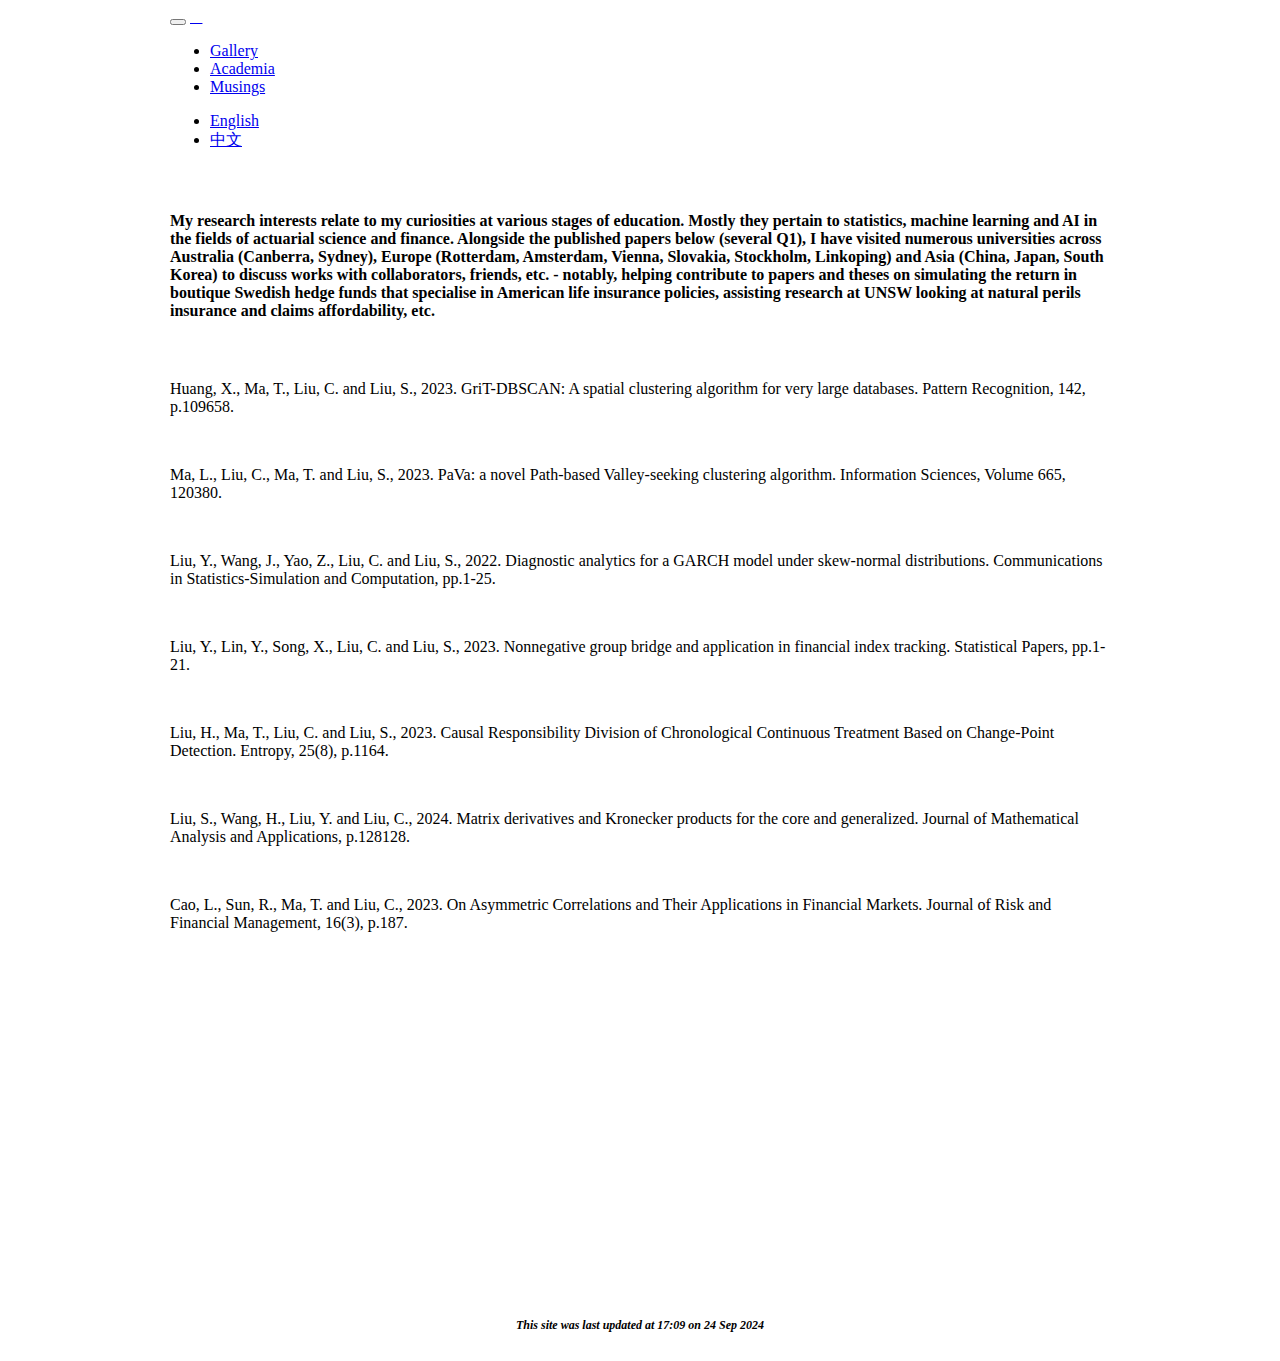
==== docs/academia_en.html @ af077ebf "g" ====
<!DOCTYPE html>

<html>

<head>

<meta charset="utf-8" />
<meta name="generator" content="pandoc" />
<meta http-equiv="X-UA-Compatible" content="IE=EDGE" />




<title>academia_en.knit</title>

<script src="site_libs/header-attrs-2.22/header-attrs.js"></script>
<script src="site_libs/jquery-3.6.0/jquery-3.6.0.min.js"></script>
<meta name="viewport" content="width=device-width, initial-scale=1" />
<link href="site_libs/bootstrap-3.3.5/css/yeti.min.css" rel="stylesheet" />
<script src="site_libs/bootstrap-3.3.5/js/bootstrap.min.js"></script>
<script src="site_libs/bootstrap-3.3.5/shim/html5shiv.min.js"></script>
<script src="site_libs/bootstrap-3.3.5/shim/respond.min.js"></script>
<style>h1 {font-size: 34px;}
       h1.title {font-size: 38px;}
       h2 {font-size: 30px;}
       h3 {font-size: 24px;}
       h4 {font-size: 18px;}
       h5 {font-size: 16px;}
       h6 {font-size: 12px;}
       code {color: inherit; background-color: rgba(0, 0, 0, 0.04);}
       pre:not([class]) { background-color: white }</style>
<script src="site_libs/navigation-1.1/tabsets.js"></script>
<link href="site_libs/highlightjs-9.12.0/textmate.css" rel="stylesheet" />
<script src="site_libs/highlightjs-9.12.0/highlight.js"></script>
<script>
document.addEventListener("DOMContentLoaded", function () {
  console.log("scripts.js loaded");

  let langEn = document.getElementById("lang-en");
  let langZh = document.getElementById("lang-zh");

  if (!langEn || !langZh) {
    console.error("Language toggle buttons not found.");
    return;
  }

  function toggleLanguage(targetLang) {
    let currentPath = window.location.pathname;

    // Handle root URL case
    if (currentPath === '/' || currentPath === '/index.html' || currentPath === '/index_en.html') {
      if (targetLang === 'zh') {
        window.location.href = '/index_zh.html';
      } else {
        window.location.href = '/index_en.html';
      }
      return; // Exit function to prevent further execution
    }

    // Handle switching between _en and _zh
    if (targetLang === 'zh' && currentPath.includes('_en')) {
      currentPath = currentPath.replace('_en', '_zh');
    } else if (targetLang === 'en' && currentPath.includes('_zh')) {
      currentPath = currentPath.replace('_zh', '_en');
    }

    const newUrl = window.location.origin + currentPath;
    console.log("New URL: ", newUrl);
    window.location.href = newUrl;
  }

  langEn.addEventListener("click", function() { toggleLanguage('en'); });
  langZh.addEventListener("click", function() { toggleLanguage('zh'); });
});

$(document).ready(function() {
  // Fade in body on page load
  $('body').addClass('loaded');

  // Fade out body and navigate when clicking a link
  $('a').click(function(e) {
    e.preventDefault();
    var href = $(this).attr('href');
    
    // Add fading class to initiate fade-out effect
    $('body').addClass('fading');
    
    // Navigate to new page after fade-out animation
    setTimeout(function() {
      window.location.href = href;
    }, 1000); // Adjust timing to match your animation duration
  });
});

</script>

<style type="text/css">
  code{white-space: pre-wrap;}
  span.smallcaps{font-variant: small-caps;}
  span.underline{text-decoration: underline;}
  div.column{display: inline-block; vertical-align: top; width: 50%;}
  div.hanging-indent{margin-left: 1.5em; text-indent: -1.5em;}
  ul.task-list{list-style: none;}
    </style>

<style type="text/css">code{white-space: pre;}</style>
<script type="text/javascript">
if (window.hljs) {
  hljs.configure({languages: []});
  hljs.initHighlightingOnLoad();
  if (document.readyState && document.readyState === "complete") {
    window.setTimeout(function() { hljs.initHighlighting(); }, 0);
  }
}
</script>






<link rel="stylesheet" href="styles.css" type="text/css" />



<style type = "text/css">
.main-container {
  max-width: 940px;
  margin-left: auto;
  margin-right: auto;
}
img {
  max-width:100%;
}
.tabbed-pane {
  padding-top: 12px;
}
.html-widget {
  margin-bottom: 20px;
}
button.code-folding-btn:focus {
  outline: none;
}
summary {
  display: list-item;
}
details > summary > p:only-child {
  display: inline;
}
pre code {
  padding: 0;
}
</style>


<style type="text/css">
.dropdown-submenu {
  position: relative;
}
.dropdown-submenu>.dropdown-menu {
  top: 0;
  left: 100%;
  margin-top: -6px;
  margin-left: -1px;
  border-radius: 0 6px 6px 6px;
}
.dropdown-submenu:hover>.dropdown-menu {
  display: block;
}
.dropdown-submenu>a:after {
  display: block;
  content: " ";
  float: right;
  width: 0;
  height: 0;
  border-color: transparent;
  border-style: solid;
  border-width: 5px 0 5px 5px;
  border-left-color: #cccccc;
  margin-top: 5px;
  margin-right: -10px;
}
.dropdown-submenu:hover>a:after {
  border-left-color: #adb5bd;
}
.dropdown-submenu.pull-left {
  float: none;
}
.dropdown-submenu.pull-left>.dropdown-menu {
  left: -100%;
  margin-left: 10px;
  border-radius: 6px 0 6px 6px;
}
</style>

<script type="text/javascript">
// manage active state of menu based on current page
$(document).ready(function () {
  // active menu anchor
  href = window.location.pathname
  href = href.substr(href.lastIndexOf('/') + 1)
  if (href === "")
    href = "index.html";
  var menuAnchor = $('a[href="' + href + '"]');

  // mark the anchor link active (and if it's in a dropdown, also mark that active)
  var dropdown = menuAnchor.closest('li.dropdown');
  if (window.bootstrap) { // Bootstrap 4+
    menuAnchor.addClass('active');
    dropdown.find('> .dropdown-toggle').addClass('active');
  } else { // Bootstrap 3
    menuAnchor.parent().addClass('active');
    dropdown.addClass('active');
  }

  // Navbar adjustments
  var navHeight = $(".navbar").first().height() + 15;
  var style = document.createElement('style');
  var pt = "padding-top: " + navHeight + "px; ";
  var mt = "margin-top: -" + navHeight + "px; ";
  var css = "";
  // offset scroll position for anchor links (for fixed navbar)
  for (var i = 1; i <= 6; i++) {
    css += ".section h" + i + "{ " + pt + mt + "}\n";
  }
  style.innerHTML = "body {" + pt + "padding-bottom: 40px; }\n" + css;
  document.head.appendChild(style);
});
</script>

<!-- tabsets -->

<style type="text/css">
.tabset-dropdown > .nav-tabs {
  display: inline-table;
  max-height: 500px;
  min-height: 44px;
  overflow-y: auto;
  border: 1px solid #ddd;
  border-radius: 4px;
}

.tabset-dropdown > .nav-tabs > li.active:before, .tabset-dropdown > .nav-tabs.nav-tabs-open:before {
  content: "\e259";
  font-family: 'Glyphicons Halflings';
  display: inline-block;
  padding: 10px;
  border-right: 1px solid #ddd;
}

.tabset-dropdown > .nav-tabs.nav-tabs-open > li.active:before {
  content: "\e258";
  font-family: 'Glyphicons Halflings';
  border: none;
}

.tabset-dropdown > .nav-tabs > li.active {
  display: block;
}

.tabset-dropdown > .nav-tabs > li > a,
.tabset-dropdown > .nav-tabs > li > a:focus,
.tabset-dropdown > .nav-tabs > li > a:hover {
  border: none;
  display: inline-block;
  border-radius: 4px;
  background-color: transparent;
}

.tabset-dropdown > .nav-tabs.nav-tabs-open > li {
  display: block;
  float: none;
}

.tabset-dropdown > .nav-tabs > li {
  display: none;
}
</style>

<!-- code folding -->




</head>

<body>


<div class="container-fluid main-container">




<div class="navbar navbar-default  navbar-fixed-top" role="navigation">
  <div class="container">
    <div class="navbar-header">
      <button type="button" class="navbar-toggle collapsed" data-toggle="collapse" data-bs-toggle="collapse" data-target="#navbar" data-bs-target="#navbar">
        <span class="icon-bar"></span>
        <span class="icon-bar"></span>
        <span class="icon-bar"></span>
      </button>
      <a class="navbar-brand" href="index.html">𓉞</a>
    </div>
    <div id="navbar" class="navbar-collapse collapse">
      <ul class="nav navbar-nav">
        <li>
  <a href="work_en.html">Gallery</a>
</li>
<li>
  <a href="academia_en.html">Academia</a>
</li>
<li>
  <a href="musings_en.html">Musings</a>
</li>
      </ul>
      <ul class="nav navbar-nav navbar-right">
        <li>
  <a href="#">English</a>
</li>
<li>
  <a href="#">中文</a>
</li>
      </ul>
    </div><!--/.nav-collapse -->
  </div><!--/.container -->
</div><!--/.navbar -->

<div id="header">




</div>


<p><br></p>
<h5>
My research interests relate to my curiosities at various stages of
education. Mostly they pertain to statistics, machine learning and AI in
the fields of actuarial science and finance. Alongside the published
papers below (several Q1), I have visited numerous universities across
Australia (Canberra, Sydney), Europe (Rotterdam, Amsterdam, Vienna,
Slovakia, Stockholm, Linkoping) and Asia (China, Japan, South Korea) to
discuss works with collaborators, friends, etc. - notably, helping
contribute to papers and theses on simulating the return in boutique
Swedish hedge funds that specialise in American life insurance policies,
assisting research at UNSW looking at natural perils insurance and
claims affordability, etc.
</h5>
<p><br></p>
<p>Huang, X., Ma, T., Liu, C. and Liu, S., 2023. GriT-DBSCAN: A spatial
clustering algorithm for very large databases. Pattern Recognition, 142,
p.109658.</p>
<p><br></p>
<p>Ma, L., Liu, C., Ma, T. and Liu, S., 2023. PaVa: a novel Path-based
Valley-seeking clustering algorithm. Information Sciences, Volume 665,
120380.</p>
<p><br></p>
<p>Liu, Y., Wang, J., Yao, Z., Liu, C. and Liu, S., 2022. Diagnostic
analytics for a GARCH model under skew-normal distributions.
Communications in Statistics-Simulation and Computation, pp.1-25.</p>
<p><br></p>
<p>Liu, Y., Lin, Y., Song, X., Liu, C. and Liu, S., 2023. Nonnegative
group bridge and application in financial index tracking. Statistical
Papers, pp.1-21.</p>
<p><br></p>
<p>Liu, H., Ma, T., Liu, C. and Liu, S., 2023. Causal Responsibility
Division of Chronological Continuous Treatment Based on Change-Point
Detection. Entropy, 25(8), p.1164.</p>
<p><br></p>
<p>Liu, S., Wang, H., Liu, Y. and Liu, C., 2024. Matrix derivatives and
Kronecker products for the core and generalized. Journal of Mathematical
Analysis and Applications, p.128128.</p>
<p><br></p>
<p>Cao, L., Sun, R., Ma, T. and Liu, C., 2023. On Asymmetric
Correlations and Their Applications in Financial Markets. Journal of
Risk and Financial Management, 16(3), p.187.</p>
<p><br> <br> <br> <br> <br> <br> <br> <br> <br> <br> <br> <br> <br> <br>
<br> <br> <br> <br> <br></p>
<h6>
<center>
<em>This site was last updated at 17:09 on 24 Sep 2024</em>
</center>
</h6>




</div>

<script>

// add bootstrap table styles to pandoc tables
function bootstrapStylePandocTables() {
  $('tr.odd').parent('tbody').parent('table').addClass('table table-condensed');
}
$(document).ready(function () {
  bootstrapStylePandocTables();
});


</script>

<!-- tabsets -->

<script>
$(document).ready(function () {
  window.buildTabsets("TOC");
});

$(document).ready(function () {
  $('.tabset-dropdown > .nav-tabs > li').click(function () {
    $(this).parent().toggleClass('nav-tabs-open');
  });
});
</script>

<!-- code folding -->


<!-- dynamically load mathjax for compatibility with self-contained -->
<script>
  (function () {
    var script = document.createElement("script");
    script.type = "text/javascript";
    script.src  = "https://mathjax.rstudio.com/latest/MathJax.js?config=TeX-AMS-MML_HTMLorMML";
    document.getElementsByTagName("head")[0].appendChild(script);
  })();
</script>

</body>
</html>
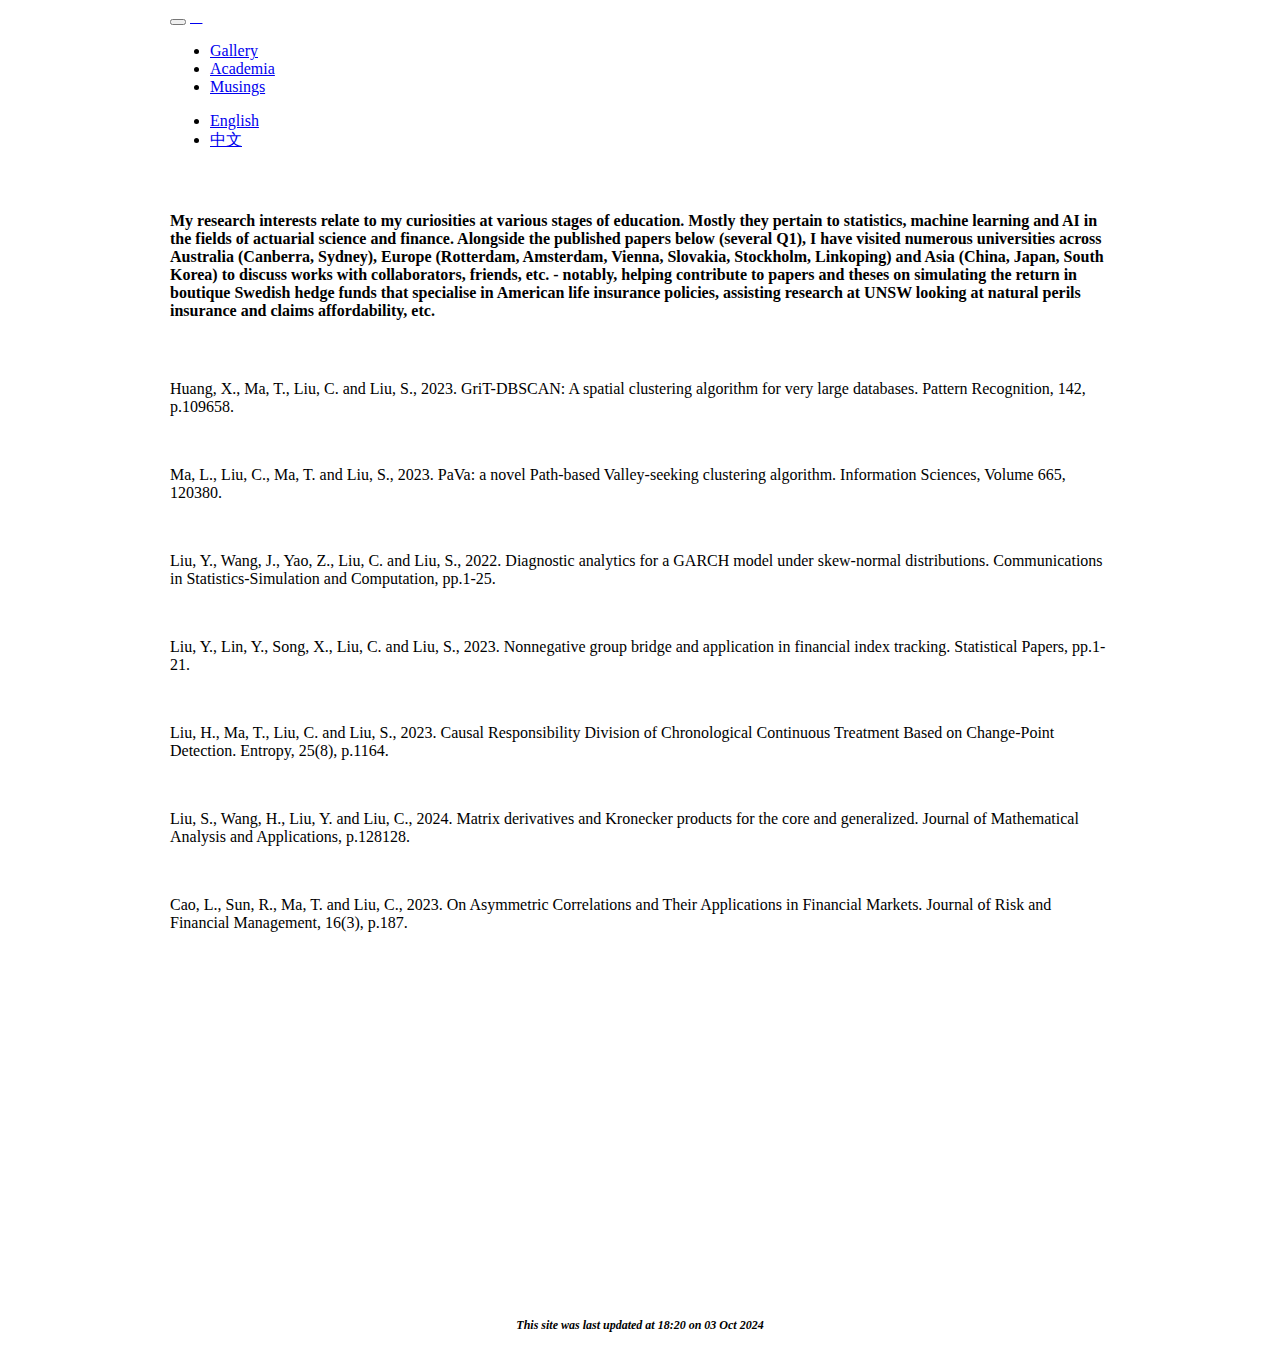
==== commit b7f4bc46: "Your commit message here" ====
--- a/docs/academia_en.html
+++ b/docs/academia_en.html
@@ -1,26 +1,26 @@
 <!DOCTYPE html>
-
 <html>
-
-<head>
-
-<meta charset="utf-8" />
-<meta name="generator" content="pandoc" />
-<meta http-equiv="X-UA-Compatible" content="IE=EDGE" />
-
-
-
-
-<title>academia_en.knit</title>
-
-<script src="site_libs/header-attrs-2.22/header-attrs.js"></script>
-<script src="site_libs/jquery-3.6.0/jquery-3.6.0.min.js"></script>
-<meta name="viewport" content="width=device-width, initial-scale=1" />
-<link href="site_libs/bootstrap-3.3.5/css/yeti.min.css" rel="stylesheet" />
-<script src="site_libs/bootstrap-3.3.5/js/bootstrap.min.js"></script>
-<script src="site_libs/bootstrap-3.3.5/shim/html5shiv.min.js"></script>
-<script src="site_libs/bootstrap-3.3.5/shim/respond.min.js"></script>
-<style>h1 {font-size: 34px;}
+ <head>
+  <meta charset="utf-8"/>
+  <meta content="pandoc" name="generator"/>
+  <meta content="IE=EDGE" http-equiv="X-UA-Compatible"/>
+  <title>
+   academia_en.knit
+  </title>
+  <script src="site_libs/header-attrs-2.22/header-attrs.js">
+  </script>
+  <script src="site_libs/jquery-3.6.0/jquery-3.6.0.min.js">
+  </script>
+  <meta content="width=device-width, initial-scale=1" name="viewport"/>
+  <link href="site_libs/bootstrap-3.3.5/css/yeti.min.css" rel="stylesheet"/>
+  <script src="site_libs/bootstrap-3.3.5/js/bootstrap.min.js">
+  </script>
+  <script src="site_libs/bootstrap-3.3.5/shim/html5shiv.min.js">
+  </script>
+  <script src="site_libs/bootstrap-3.3.5/shim/respond.min.js">
+  </script>
+  <style>
+   h1 {font-size: 34px;}
        h1.title {font-size: 38px;}
        h2 {font-size: 30px;}
        h3 {font-size: 24px;}
@@ -28,12 +28,15 @@
        h5 {font-size: 16px;}
        h6 {font-size: 12px;}
        code {color: inherit; background-color: rgba(0, 0, 0, 0.04);}
-       pre:not([class]) { background-color: white }</style>
-<script src="site_libs/navigation-1.1/tabsets.js"></script>
-<link href="site_libs/highlightjs-9.12.0/textmate.css" rel="stylesheet" />
-<script src="site_libs/highlightjs-9.12.0/highlight.js"></script>
-<script>
-document.addEventListener("DOMContentLoaded", function () {
+       pre:not([class]) { background-color: white }
+  </style>
+  <script src="site_libs/navigation-1.1/tabsets.js">
+  </script>
+  <link href="site_libs/highlightjs-9.12.0/textmate.css" rel="stylesheet"/>
+  <script src="site_libs/highlightjs-9.12.0/highlight.js">
+  </script>
+  <script>
+   document.addEventListener("DOMContentLoaded", function () {
   console.log("scripts.js loaded");
 
   let langEn = document.getElementById("lang-en");
@@ -91,40 +94,30 @@
     }, 1000); // Adjust timing to match your animation duration
   });
 });
-
-</script>
-
-<style type="text/css">
-  code{white-space: pre-wrap;}
+  </script>
+  <style type="text/css">
+   code{white-space: pre-wrap;}
   span.smallcaps{font-variant: small-caps;}
   span.underline{text-decoration: underline;}
   div.column{display: inline-block; vertical-align: top; width: 50%;}
   div.hanging-indent{margin-left: 1.5em; text-indent: -1.5em;}
   ul.task-list{list-style: none;}
-    </style>
-
-<style type="text/css">code{white-space: pre;}</style>
-<script type="text/javascript">
-if (window.hljs) {
+  </style>
+  <style type="text/css">
+   code{white-space: pre;}
+  </style>
+  <script type="text/javascript">
+   if (window.hljs) {
   hljs.configure({languages: []});
   hljs.initHighlightingOnLoad();
   if (document.readyState && document.readyState === "complete") {
     window.setTimeout(function() { hljs.initHighlighting(); }, 0);
   }
 }
-</script>
-
-
-
-
-
-
-<link rel="stylesheet" href="styles.css" type="text/css" />
-
-
-
-<style type = "text/css">
-.main-container {
+  </script>
+  <link href="styles.css" rel="stylesheet" type="text/css"/>
+  <style type="text/css">
+   .main-container {
   max-width: 940px;
   margin-left: auto;
   margin-right: auto;
@@ -150,11 +143,9 @@
 pre code {
   padding: 0;
 }
-</style>
-
-
-<style type="text/css">
-.dropdown-submenu {
+  </style>
+  <style type="text/css">
+   .dropdown-submenu {
   position: relative;
 }
 .dropdown-submenu>.dropdown-menu {
@@ -191,10 +182,9 @@
   margin-left: 10px;
   border-radius: 6px 0 6px 6px;
 }
-</style>
-
-<script type="text/javascript">
-// manage active state of menu based on current page
+  </style>
+  <script type="text/javascript">
+   // manage active state of menu based on current page
 $(document).ready(function () {
   // active menu anchor
   href = window.location.pathname
@@ -226,12 +216,10 @@
   style.innerHTML = "body {" + pt + "padding-bottom: 40px; }\n" + css;
   document.head.appendChild(style);
 });
-</script>
-
-<!-- tabsets -->
-
-<style type="text/css">
-.tabset-dropdown > .nav-tabs {
+  </script>
+  <!-- tabsets -->
+  <style type="text/css">
+   .tabset-dropdown > .nav-tabs {
   display: inline-table;
   max-height: 500px;
   min-height: 44px;
@@ -275,68 +263,69 @@
 .tabset-dropdown > .nav-tabs > li {
   display: none;
 }
-</style>
-
-<!-- code folding -->
-
-
-
-
-</head>
-
-<body>
-
-
-<div class="container-fluid main-container">
-
-
-
-
-<div class="navbar navbar-default  navbar-fixed-top" role="navigation">
-  <div class="container">
-    <div class="navbar-header">
-      <button type="button" class="navbar-toggle collapsed" data-toggle="collapse" data-bs-toggle="collapse" data-target="#navbar" data-bs-target="#navbar">
-        <span class="icon-bar"></span>
-        <span class="icon-bar"></span>
-        <span class="icon-bar"></span>
+  </style>
+  <!-- code folding -->
+ </head>
+ <body>
+  <div class="container-fluid main-container">
+   <div class="navbar navbar-default navbar-fixed-top" role="navigation">
+    <div class="container">
+     <div class="navbar-header">
+      <button class="navbar-toggle collapsed" data-bs-target="#navbar" data-bs-toggle="collapse" data-target="#navbar" data-toggle="collapse" type="button">
+       <span class="icon-bar">
+       </span>
+       <span class="icon-bar">
+       </span>
+       <span class="icon-bar">
+       </span>
       </button>
-      <a class="navbar-brand" href="index.html">𓉞</a>
-    </div>
-    <div id="navbar" class="navbar-collapse collapse">
+      <a class="navbar-brand" href="index_en.html">
+       𓉞
+      </a>
+     </div>
+     <div class="navbar-collapse collapse" id="navbar">
       <ul class="nav navbar-nav">
-        <li>
-  <a href="work_en.html">Gallery</a>
-</li>
-<li>
-  <a href="academia_en.html">Academia</a>
-</li>
-<li>
-  <a href="musings_en.html">Musings</a>
-</li>
+       <li>
+        <a href="work_en.html">
+         Gallery
+        </a>
+       </li>
+       <li>
+        <a href="academia_en.html">
+         Academia
+        </a>
+       </li>
+       <li>
+        <a href="musings_en.html">
+         Musings
+        </a>
+       </li>
       </ul>
       <ul class="nav navbar-nav navbar-right">
-        <li>
-  <a href="#">English</a>
-</li>
-<li>
-  <a href="#">中文</a>
-</li>
+       <li id="lang-en">
+        <a href="#">
+         English
+        </a>
+       </li>
+       <li id="lang-zh">
+        <a href="#">
+         中文
+        </a>
+       </li>
       </ul>
-    </div><!--/.nav-collapse -->
-  </div><!--/.container -->
-</div><!--/.navbar -->
-
-<div id="header">
-
-
-
-
-</div>
-
-
-<p><br></p>
-<h5>
-My research interests relate to my curiosities at various stages of
+     </div>
+     <!--/.nav-collapse -->
+    </div>
+    <!--/.container -->
+   </div>
+   <!--/.navbar -->
+   <div id="header">
+   </div>
+   <p>
+    <br/>
+   </p>
+   <h5>
+    My research interests relate to my curiosities at various stages of
 education. Mostly they pertain to statistics, machine learning and AI in
 the fields of actuarial science and finance. Alongside the published
 papers below (several Q1), I have visited numerous universities across
@@ -347,65 +336,104 @@
 Swedish hedge funds that specialise in American life insurance policies,
 assisting research at UNSW looking at natural perils insurance and
 claims affordability, etc.
-</h5>
-<p><br></p>
-<p>Huang, X., Ma, T., Liu, C. and Liu, S., 2023. GriT-DBSCAN: A spatial
+   </h5>
+   <p>
+    <br/>
+   </p>
+   <p>
+    Huang, X., Ma, T., Liu, C. and Liu, S., 2023. GriT-DBSCAN: A spatial
 clustering algorithm for very large databases. Pattern Recognition, 142,
-p.109658.</p>
-<p><br></p>
-<p>Ma, L., Liu, C., Ma, T. and Liu, S., 2023. PaVa: a novel Path-based
+p.109658.
+   </p>
+   <p>
+    <br/>
+   </p>
+   <p>
+    Ma, L., Liu, C., Ma, T. and Liu, S., 2023. PaVa: a novel Path-based
 Valley-seeking clustering algorithm. Information Sciences, Volume 665,
-120380.</p>
-<p><br></p>
-<p>Liu, Y., Wang, J., Yao, Z., Liu, C. and Liu, S., 2022. Diagnostic
+120380.
+   </p>
+   <p>
+    <br/>
+   </p>
+   <p>
+    Liu, Y., Wang, J., Yao, Z., Liu, C. and Liu, S., 2022. Diagnostic
 analytics for a GARCH model under skew-normal distributions.
-Communications in Statistics-Simulation and Computation, pp.1-25.</p>
-<p><br></p>
-<p>Liu, Y., Lin, Y., Song, X., Liu, C. and Liu, S., 2023. Nonnegative
+Communications in Statistics-Simulation and Computation, pp.1-25.
+   </p>
+   <p>
+    <br/>
+   </p>
+   <p>
+    Liu, Y., Lin, Y., Song, X., Liu, C. and Liu, S., 2023. Nonnegative
 group bridge and application in financial index tracking. Statistical
-Papers, pp.1-21.</p>
-<p><br></p>
-<p>Liu, H., Ma, T., Liu, C. and Liu, S., 2023. Causal Responsibility
+Papers, pp.1-21.
+   </p>
+   <p>
+    <br/>
+   </p>
+   <p>
+    Liu, H., Ma, T., Liu, C. and Liu, S., 2023. Causal Responsibility
 Division of Chronological Continuous Treatment Based on Change-Point
-Detection. Entropy, 25(8), p.1164.</p>
-<p><br></p>
-<p>Liu, S., Wang, H., Liu, Y. and Liu, C., 2024. Matrix derivatives and
+Detection. Entropy, 25(8), p.1164.
+   </p>
+   <p>
+    <br/>
+   </p>
+   <p>
+    Liu, S., Wang, H., Liu, Y. and Liu, C., 2024. Matrix derivatives and
 Kronecker products for the core and generalized. Journal of Mathematical
-Analysis and Applications, p.128128.</p>
-<p><br></p>
-<p>Cao, L., Sun, R., Ma, T. and Liu, C., 2023. On Asymmetric
+Analysis and Applications, p.128128.
+   </p>
+   <p>
+    <br/>
+   </p>
+   <p>
+    Cao, L., Sun, R., Ma, T. and Liu, C., 2023. On Asymmetric
 Correlations and Their Applications in Financial Markets. Journal of
-Risk and Financial Management, 16(3), p.187.</p>
-<p><br> <br> <br> <br> <br> <br> <br> <br> <br> <br> <br> <br> <br> <br>
-<br> <br> <br> <br> <br></p>
-<h6>
-<center>
-<em>This site was last updated at 17:09 on 24 Sep 2024</em>
-</center>
-</h6>
-
-
-
-
-</div>
-
-<script>
-
-// add bootstrap table styles to pandoc tables
+Risk and Financial Management, 16(3), p.187.
+   </p>
+   <p>
+    <br/>
+    <br/>
+    <br/>
+    <br/>
+    <br/>
+    <br/>
+    <br/>
+    <br/>
+    <br/>
+    <br/>
+    <br/>
+    <br/>
+    <br/>
+    <br/>
+    <br/>
+    <br/>
+    <br/>
+    <br/>
+    <br/>
+   </p>
+   <h6>
+    <center>
+     <em>
+      This site was last updated at 18:20 on 03 Oct 2024
+     </em>
+    </center>
+   </h6>
+  </div>
+  <script>
+   // add bootstrap table styles to pandoc tables
 function bootstrapStylePandocTables() {
   $('tr.odd').parent('tbody').parent('table').addClass('table table-condensed');
 }
 $(document).ready(function () {
   bootstrapStylePandocTables();
 });
-
-
-</script>
-
-<!-- tabsets -->
-
-<script>
-$(document).ready(function () {
+  </script>
+  <!-- tabsets -->
+  <script>
+   $(document).ready(function () {
   window.buildTabsets("TOC");
 });
 
@@ -414,20 +442,16 @@
     $(this).parent().toggleClass('nav-tabs-open');
   });
 });
-</script>
-
-<!-- code folding -->
-
-
-<!-- dynamically load mathjax for compatibility with self-contained -->
-<script>
-  (function () {
+  </script>
+  <!-- code folding -->
+  <!-- dynamically load mathjax for compatibility with self-contained -->
+  <script>
+   (function () {
     var script = document.createElement("script");
     script.type = "text/javascript";
     script.src  = "https://mathjax.rstudio.com/latest/MathJax.js?config=TeX-AMS-MML_HTMLorMML";
     document.getElementsByTagName("head")[0].appendChild(script);
   })();
-</script>
-
-</body>
+  </script>
+ </body>
 </html>
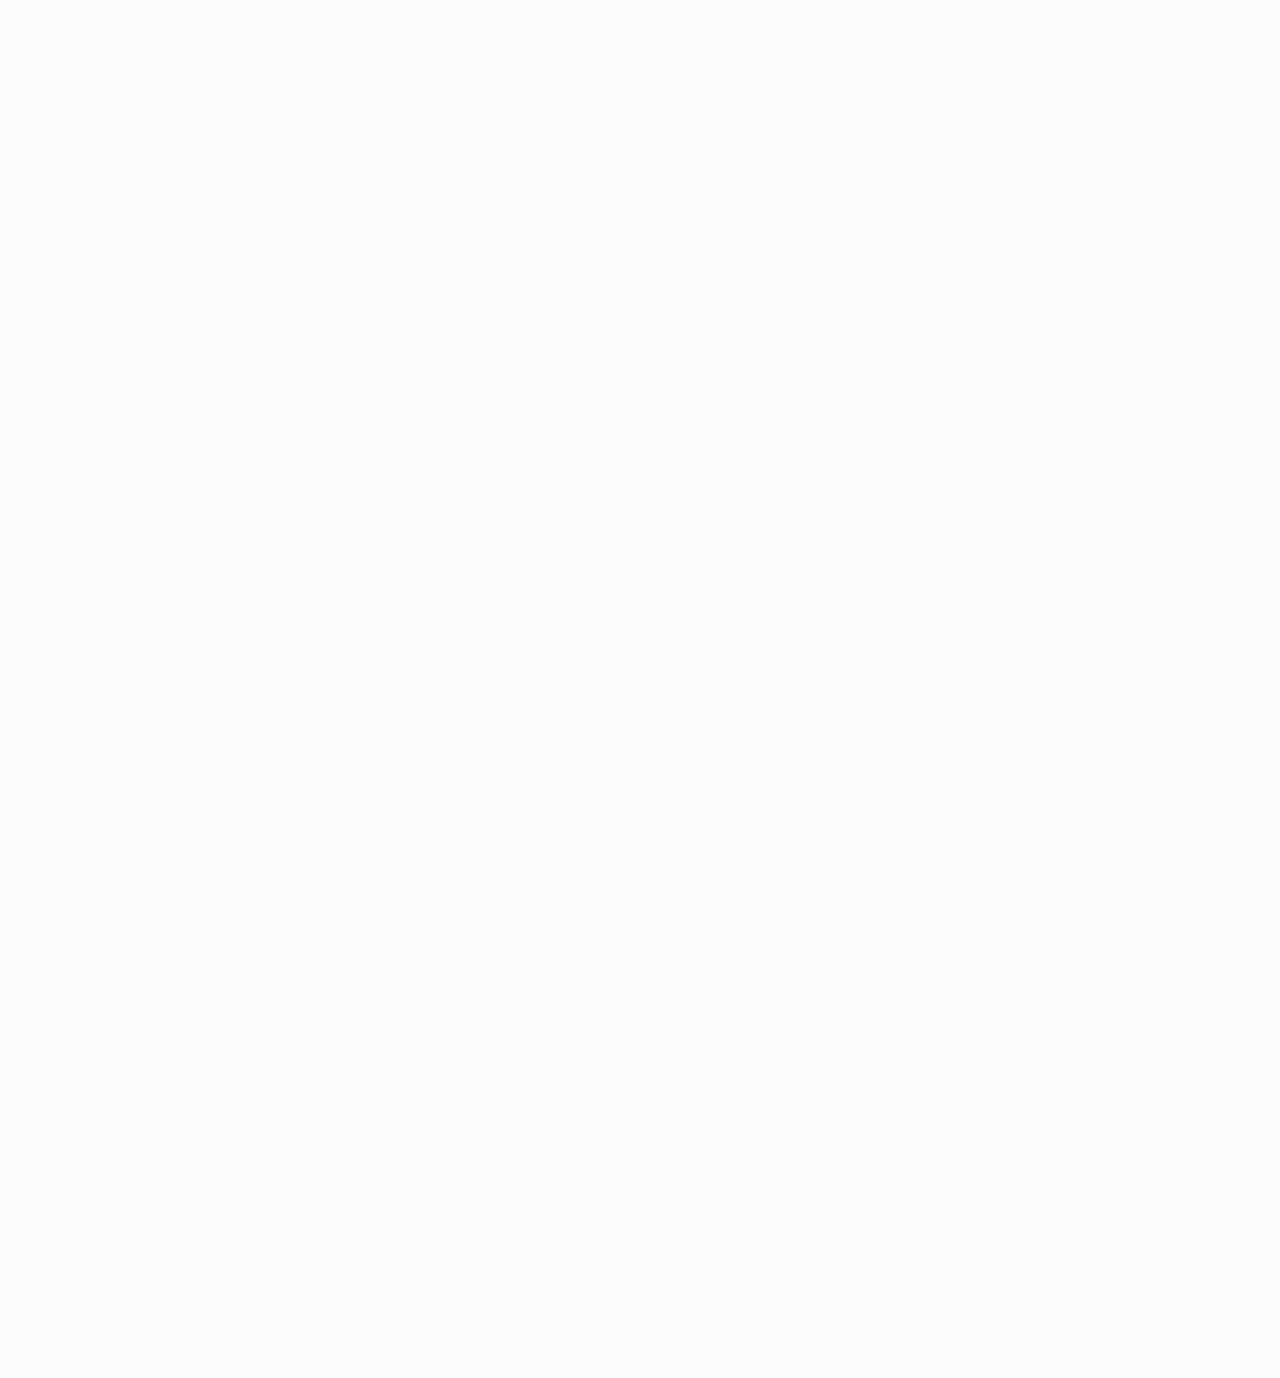
==== commit 8775ce1b: "essage" ====
--- a/docs/academia_en.html
+++ b/docs/academia_en.html
@@ -417,7 +417,7 @@
    <h6>
     <center>
      <em>
-      This site was last updated at 18:20 on 03 Oct 2024
+      This site was last updated at 12:14 on 16 Dec 2024
      </em>
     </center>
    </h6>
--- a/docs/styles.css
+++ b/docs/styles.css
@@ -0,0 +1,130 @@
+/* Custom styles for the website */
+
+/* Navigation bar */
+.navbar {
+    background-color: #b00000; /* Light grey similar to Apple's website */
+    font-family: "Helvetica Neue", Helvetica, Arial, sans-serif; /* Helvetica Neue font */
+    font-weight: 300; /* Thin font weight */
+}
+
+/* Main content */
+body {
+    background-color: #fcfcfc; /* Same light grey as navigation bar */
+    font-family: "Helvetica Neue", Helvetica, Arial, sans-serif; /* Helvetica Neue font */
+    font-weight: 300; /* Thin font weight */
+    opacity: 0; /* Initially hide body */
+    transition: opacity 1.8s ease; /* Smooth fade-in transition */
+}
+
+/* Apply Helvetica Neue font to specific elements */
+h1, h2, h3, h4, h5, h6, p, li, a {
+    font-family: "Helvetica Neue", Helvetica, Arial, sans-serif !important;
+}
+
+/* Change the color of individual navigation items when hovered, focused, or active */
+.navbar .navbar-nav li a:hover,
+.navbar .navbar-nav li a:focus,
+.navbar .navbar-nav li a:active {
+    background-color: #8b0000 !important; /* Light red */
+    color: #ffcccc !important; /* Complementary dark red text color */
+}
+
+/* Specific styles for active navigation items */
+.navbar-nav li.active a,
+.navbar-nav li.home-active a {
+    background-color: transparent; /* Ensure no background color */
+    color: #8b0000; /* Dark grey text color */
+}
+
+/* Links styling */
+a {
+    font-style: bold; /* Italicize links */
+    font-weight: bold; /* Bold links */
+    text-decoration: none; /* Remove underline by default */
+    color: #8b0000; /* Set the default link color to dark grey */
+    position: relative; /* Needed for the hover effect */
+    display: inline-block; /* Needed for the hover effect */
+    transition: color 0.3s ease; /* Smooth color transition */
+}
+
+/* Hover effect for links */
+a::before {
+    content: '';
+    position: absolute;
+    top: 0;
+    left: 0;
+    right: 0;
+    bottom: 0;
+    background-color: rgba(255, 0, 0, 0.2); /* Light red color with transparency */
+    transform: scaleX(0);
+    transform-origin: left;
+    transition: transform 0.8s ease-in-out; /* Slowed down to 0.8s */
+}
+
+a:hover::before {
+    transform: scaleX(1);
+}
+
+/* Ensure the text remains above the hover effect and no underline */
+a:hover {
+    color: rgba(255, 0, 0, 0.2); /* Ensure text color is visible over the hover effect */
+    text-decoration: none; /* Ensure no underline on hover */
+}
+
+/* Show body with fade-in effect on load */
+body.loaded {
+    opacity: 1;
+}
+
+/* Fade-out effect for body when leaving page */
+body.fading {
+    opacity: 0;
+    pointer-events: none; /* Disable pointer events during fade-out */
+}
+
+/* Active state for navigation items */
+.navbar .navbar-nav li.active {
+    background-color: #8b0000 !important; /* Light red background */
+}
+
+.navbar .navbar-nav li.active a {
+    color: #ffffff !important; /* White text for contrast */
+}
+
+.navbar .navbar-nav > li.active {
+    background-color: #8b0000 !important;
+}
+
+.navbar .navbar-nav li.active {
+    background-color: #8b0000 !important; /* A darker red for active background */
+}
+
+.navbar .navbar-nav li.active a {
+    background-color: #8b0000 !important; /* A darker red */
+    color: #ffffff !important; /* White text for contrast */
+}
+
+/* Hover state to maintain visual consistency */
+.navbar .navbar-nav li a:hover,
+.navbar .navbar-nav li a:focus {
+    background-color: #8b0000 !important; /* Match active state background */
+    color: #ffffff !important; /* Match active state text color */
+}
+
+/* Change background color of the active TOC item */
+.tocify-item.list-group-item.active {
+    background-color: #b00000 !important; /* Complementary red color */
+    color: #ffffff !important; /* White text for contrast */
+}
+
+/* Optional: Hover effect for TOC items */
+.tocify-item.list-group-item:hover {
+    background-color: #8b0000; /* Darker red for hover */
+    color: #ffffff; /* White text for hover */
+}
+
+/* Override inline styles if necessary */
+.tocify-item.list-group-item.active[style] {
+    background-color: #b00000 !important; /* Complementary red color */
+    color: #ffffff !important; /* White text for contrast */
+}
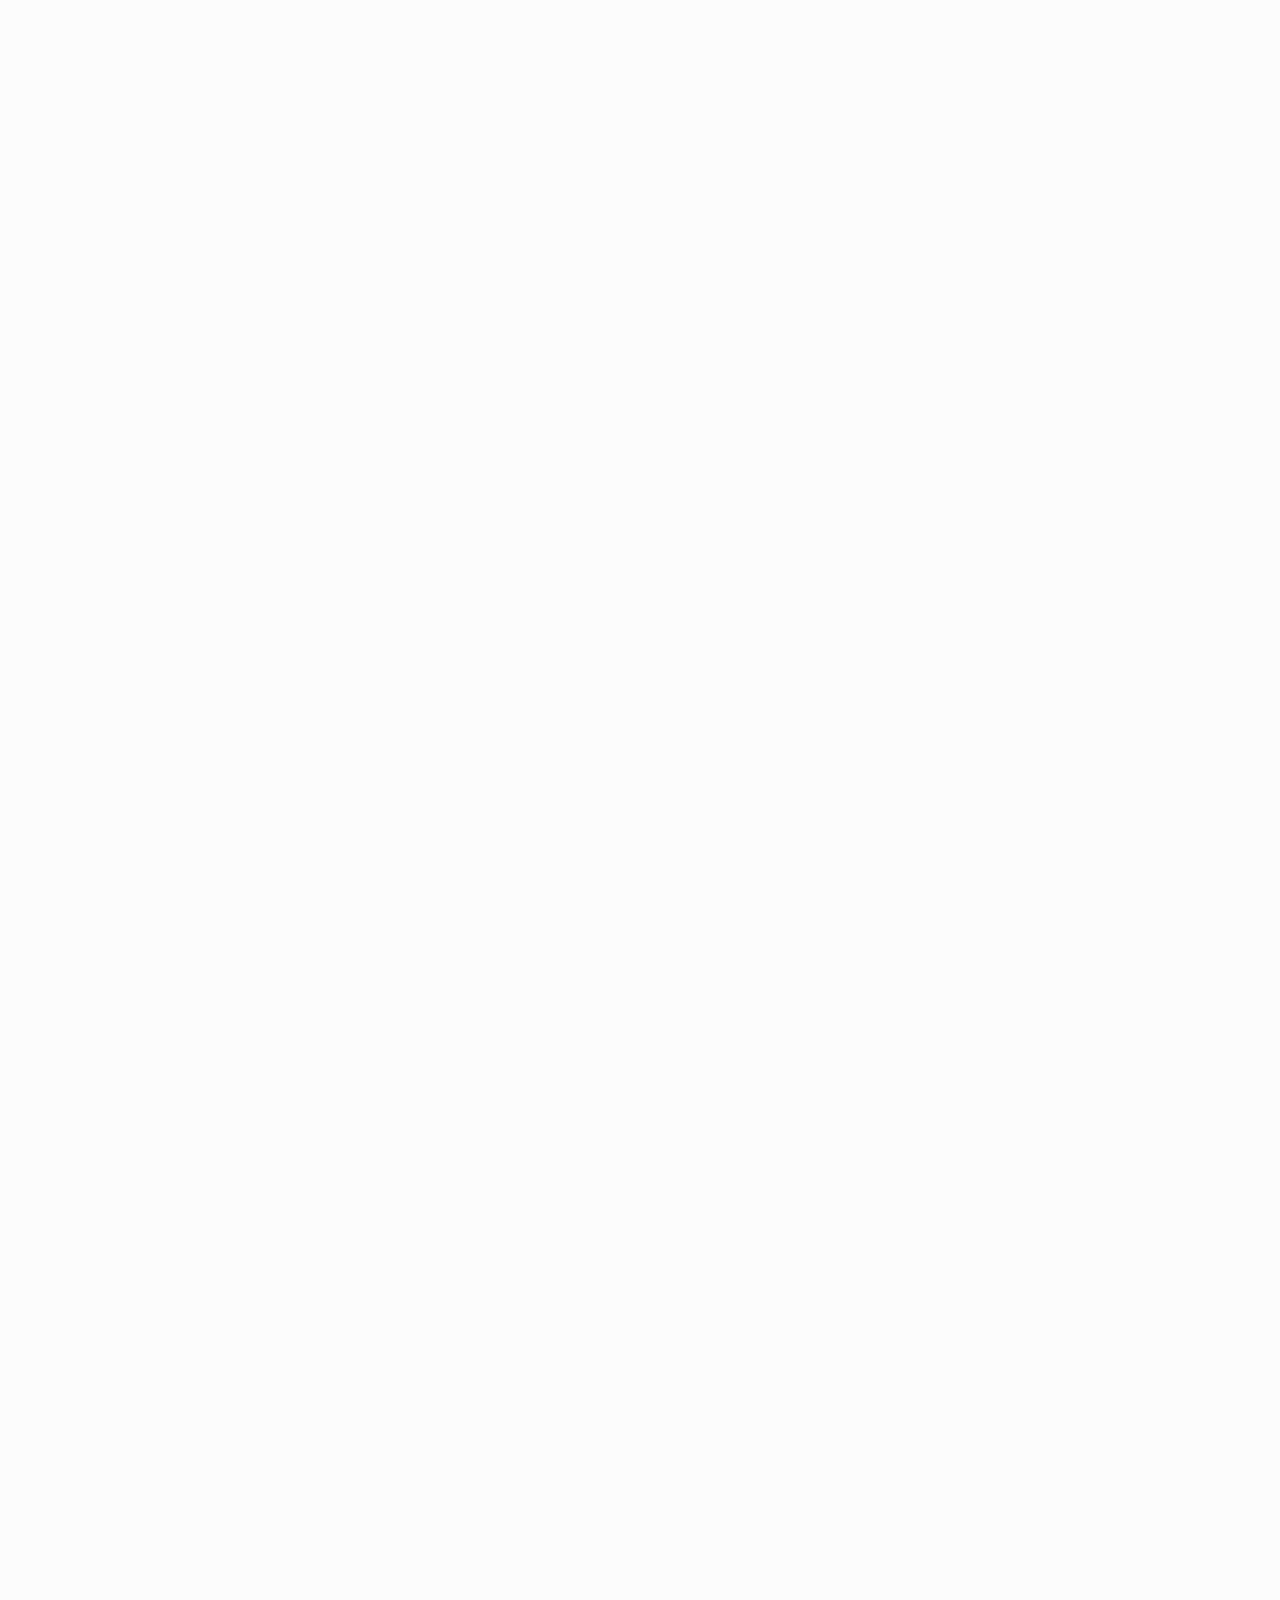
==== commit efd9c579: "message" ====
--- a/docs/academia_en.html
+++ b/docs/academia_en.html
@@ -346,6 +346,27 @@
 p.109658.
    </p>
    <p>
+    <a href="https://www.sciencedirect.com/science/article/abs/pii/S003132032300359X">
+     Paper
+    </a>
+   </p>
+   <p>
+    <br/>
+   </p>
+   <p>
+    Spacial clustering is used in a wide array of applications in pattern
+recognition, including image analysis and person re-identification.
+Density-based scanning algorithms (DBSCAN) are used frequently as they
+identify clusters of arbitrary shapes well. However, DBSCAN has worst
+time complexity O(n^2). This paper introduces GriT-DBSCAN, which holds
+two key innovations: a grid tree for efficient neighboring grid queries
+and a FastMerging technique that prunes unnecessary distance
+calculations. These improvements reduce the time complexity to almost
+linear, making it scalable for large datasets. Additionally, two
+variants of the algorithm to handle different scenarios, such as
+low-density clusters and higher-dimensional data were created.
+   </p>
+   <p>
     <br/>
    </p>
    <p>
@@ -354,6 +375,66 @@
 120380.
    </p>
    <p>
+    <a href="https://www.sciencedirect.com/science/article/abs/pii/S0020025524002937">
+     Paper
+    </a>
+   </p>
+   <p>
+    <br/>
+   </p>
+   <p>
+    Clustering is a fundamental technique in data analysis, used to group
+similar entities (e.g., customers, products, markets) for segmentation,
+targeting, and strategy formulation. Traditional clustering methods
+(e.g., k-means) struggle with arbitrarily shaped clusters and noisy
+data, which are common in real-world business scenarios (e.g., customer
+segmentation in retail, market analysis, or supply chain optimisation).
+This paper introduces PaVa, a novel clustering algorithm designed to
+handle arbitrarily shaped clusters and noisy data, which are common in
+real-world business scenarios. Unlike traditional methods like k-means
+or DBSCAN, PaVa uses minmax distance to transform irregular cluster
+boundaries into spherical shells, making it more effective for complex
+datasets. It also employs k-distance to adjust the Minimum Spanning Tree
+(MST), enhancing robustness to noise.
+   </p>
+   <p>
+    <br/>
+   </p>
+   <p>
+    Cao, L., Sun, R., Ma, T. and Liu, C., 2023. On Asymmetric
+Correlations and Their Applications in Financial Markets. Journal of
+Risk and Financial Management, 16(3), p.187.
+   </p>
+   <p>
+    <a href="https://www.mdpi.com/1911-8074/16/3/187">
+     Paper
+    </a>
+   </p>
+   <p>
+    <br/>
+   </p>
+   <p>
+    Financial markets exhibit asymmetric correlations, where asset
+returns exhibit higher correlations during market downturns than
+upturns. This phenomenon has significant implications for portfolio
+management and risk assessment. This paper reviews various methods to
+test for asymmetric correlations, including extreme value theory, the H
+statistic, and model-free tests. It also looks at the root causes of
+these asymmetries, such as cash flow dynamics and firm-level return
+dispersions. For instance, during a recession, firms with similar
+sensitivities to macroeconomic shocks experience correlated declines in
+cash flows, leading to higher correlations in their stock returns.
+Additionally, firm-level return dispersions tend to decrease during
+downturns as most firms face simultaneous declines, further driving up
+correlations. Understanding these root causes is critical for portfolio
+management, as ignoring asymmetric correlations can lead to
+overestimating diversification benefits (impacting the effectiveness of
+say, hedging strategies using diversification) and underestimating
+downside risk. This research highlights the importance of incorporating
+asymmetric correlations into risk management and portfolio optimisation
+strategies.
+   </p>
+   <p>
     <br/>
    </p>
    <p>
@@ -387,14 +468,6 @@
    </p>
    <p>
     <br/>
-   </p>
-   <p>
-    Cao, L., Sun, R., Ma, T. and Liu, C., 2023. On Asymmetric
-Correlations and Their Applications in Financial Markets. Journal of
-Risk and Financial Management, 16(3), p.187.
-   </p>
-   <p>
-    <br/>
     <br/>
     <br/>
     <br/>
@@ -417,7 +490,7 @@
    <h6>
     <center>
      <em>
-      This site was last updated at 12:14 on 16 Dec 2024
+      This site was last updated at 20:02 on 01 Jan 2025
      </em>
     </center>
    </h6>
